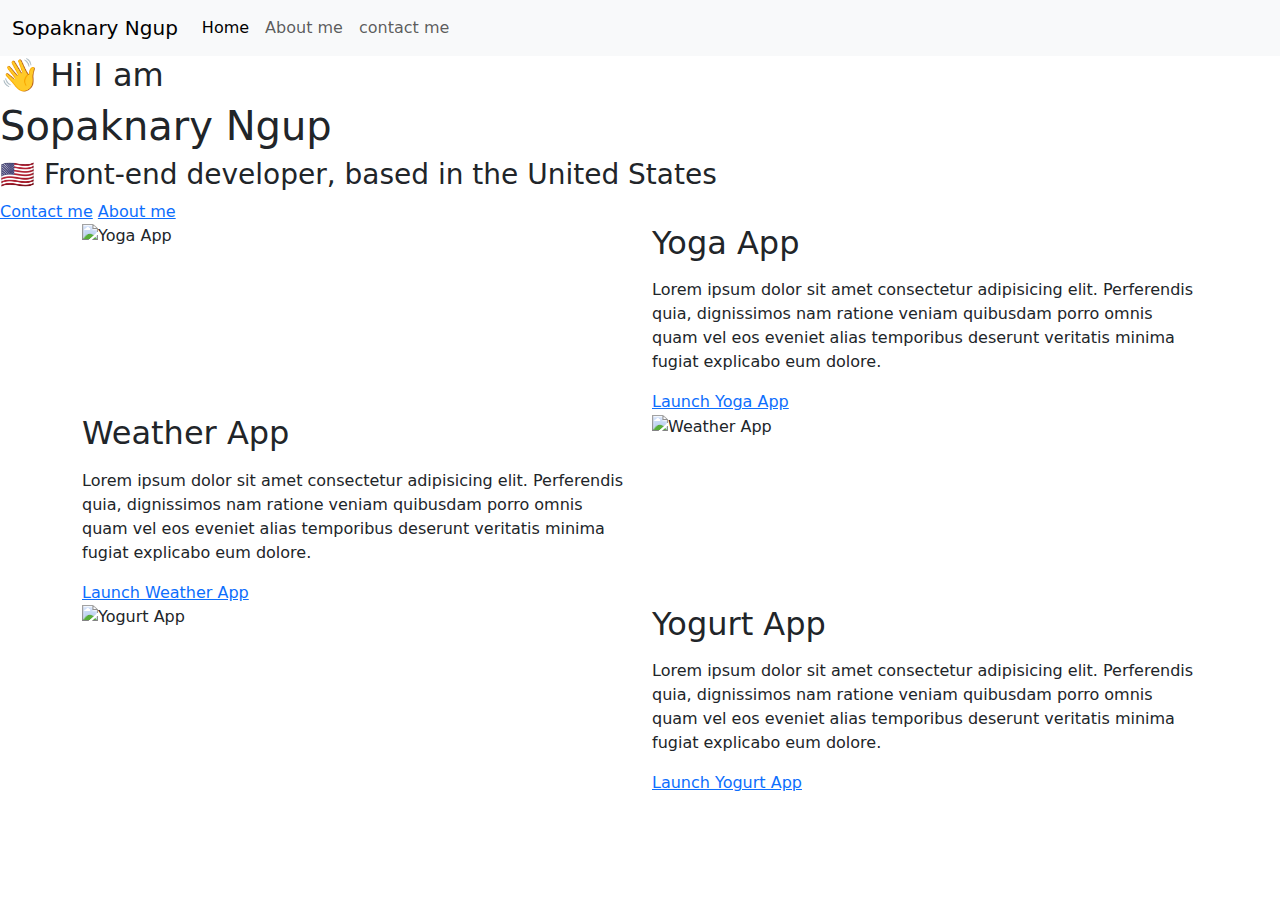
==== index.html @ 98485269 "moved code from codesandbox to vs code." ====
<!DOCTYPE html>
<html lang="en">
<head>
    <meta charset="UTF-8">
    <meta name="viewport" content="width=device-width, initial-scale=1.0">
    <title>Sopaknary Ngup: Portfolio Template</title>
    <meta name="description" content="This is an example template for a portfolio for front-end development.">
    <link href="https://cdn.jsdelivr.net/npm/bootstrap@5.3.3/dist/css/bootstrap.min.css" rel="stylesheet" integrity="sha384-QWTKZyjpPEjISv5WaRU9OFeRpok6YctnYmDr5pNlyT2bRjXh0JMhjY6hW+ALEwIH" crossorigin="anonymous">
    <script src="https://cdn.jsdelivr.net/npm/bootstrap@5.3.3/dist/js/bootstrap.bundle.min.js" integrity="sha384-YvpcrYf0tY3lHB60NNkmXc5s9fDVZLESaAA55NDzOxhy9GkcIdslK1eN7N6jIeHz" crossorigin="anonymous"></script>
</head>
<body>
    <nav class="navbar navbar-expand-lg bg-body-tertiary">
        <div class="container-fluid">
          <a class="navbar-brand" href="index.html">Sopaknary Ngup</a>
          <button
            class="navbar-toggler"
            type="button"
            data-bs-toggle="collapse"
            data-bs-target="#navbarNav"
            aria-controls="navbarNav"
            aria-expanded="false"
            aria-label="Toggle navigation"
          >
            <span class="navbar-toggler-icon"></span>
          </button>
          <div class="collapse navbar-collapse" id="navbarNav">
            <ul class="navbar-nav">
              <li class="nav-item">
                <a class="nav-link active" aria-current="page" href="index.html"
                  >Home</a
                >
              </li>
              <li class="nav-item">
                <a class="nav-link" href="about.html">About me</a>
              </li>
              <li class="nav-item">
                <a class="nav-link" href="about.html#contact">contact me</a>
              </li>
            </ul>
          </div>
        </div>
      </nav>
      <h2>👋 Hi I am</h2>
      <h1>Sopaknary Ngup</h1>
      <h3>🇺🇸 Front-end developer, based in the United States</h3>
      <div class="navigation-links">
        <a href="about.html#contact" class="contact-link">Contact me</a>
        <a href="about.html" class="about-link">About me</a>
      </div>
      <div class="container">
        <div class="row">
          <div class="col-md-6">
            <img src="images/yoga.png" alt="Yoga App" class="img-fluid" />
          </div>
          <div class="col-md-6">
            <h2 class="mb-3 text-start">Yoga App</h2>
            <p class="text-start">
              Lorem ipsum dolor sit amet consectetur adipisicing elit. Perferendis
              quia, dignissimos nam ratione veniam quibusdam porro omnis quam vel
              eos eveniet alias temporibus deserunt veritatis minima fugiat
              explicabo eum dolore.
            </p>
            <a href="#" class="project-link">Launch Yoga App</a>
          </div>
        </div>
        <div class="row">
          <div class="col-md-6">
            <h2 class="mb-3 text-start">Weather App</h2>
            <p class="text-start">
              Lorem ipsum dolor sit amet consectetur adipisicing elit. Perferendis
              quia, dignissimos nam ratione veniam quibusdam porro omnis quam vel
              eos eveniet alias temporibus deserunt veritatis minima fugiat
              explicabo eum dolore.
            </p>
            <a class="project-link" href="#">Launch Weather App</a>
          </div>
          <div class="col-md-6">
            <img src="images/weather.png" alt="Weather App" class="img-fluid" />
          </div>
        </div>
        <div class="row">
          <div class="col-md-6">
            <img src="images/yogurt.png" alt="Yogurt App" class="img-fluid" />
          </div>
          <div class="col-md-6">
            <h2 class="mb-3 text-start">Yogurt App</h2>
            <p class="text-start">
              Lorem ipsum dolor sit amet consectetur adipisicing elit. Perferendis
              quia, dignissimos nam ratione veniam quibusdam porro omnis quam vel
              eos eveniet alias temporibus deserunt veritatis minima fugiat
              explicabo eum dolore.
            </p>
            <a class="project-link" title="Yogurt App" href="#">Launch Yogurt App</a>
          </div>
        </div>
      </div>
</body>
</html>
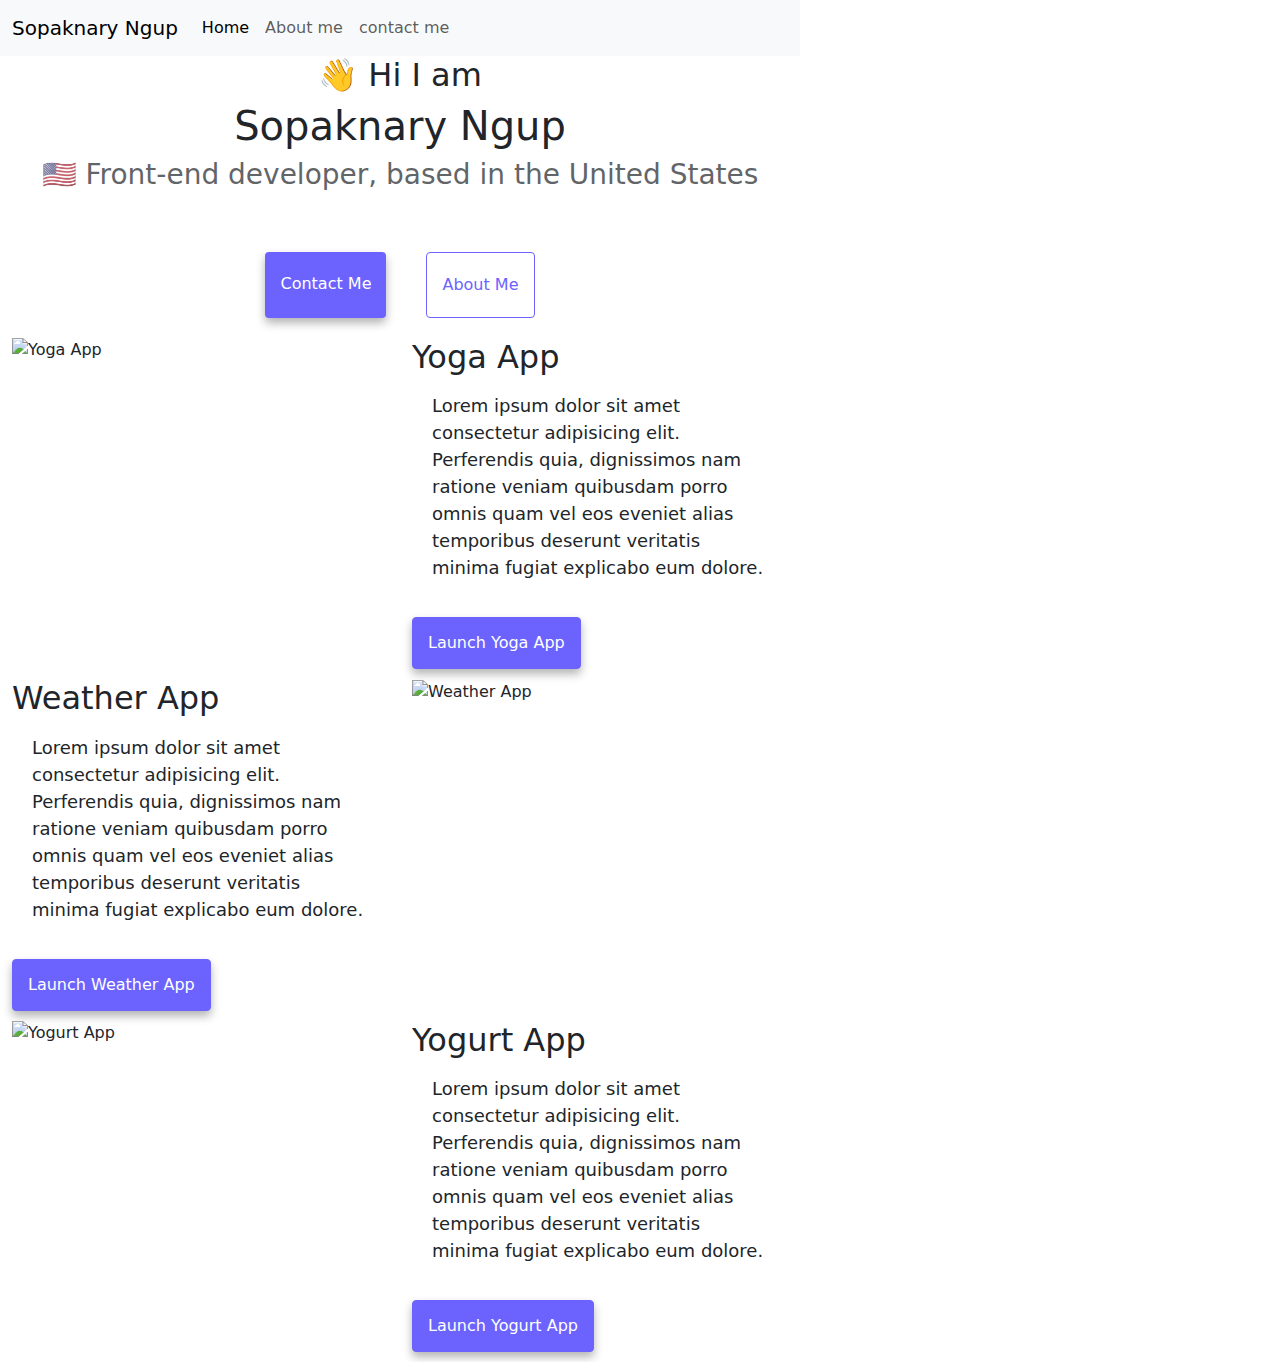
==== commit 52c469c1: "link css to html pages" ====
--- a/index.html
+++ b/index.html
@@ -5,6 +5,7 @@
     <meta name="viewport" content="width=device-width, initial-scale=1.0">
     <title>Sopaknary Ngup: Portfolio Template</title>
     <meta name="description" content="This is an example template for a portfolio for front-end development.">
+    <link rel="stylesheet" href="src/style.css">
     <link href="https://cdn.jsdelivr.net/npm/bootstrap@5.3.3/dist/css/bootstrap.min.css" rel="stylesheet" integrity="sha384-QWTKZyjpPEjISv5WaRU9OFeRpok6YctnYmDr5pNlyT2bRjXh0JMhjY6hW+ALEwIH" crossorigin="anonymous">
     <script src="https://cdn.jsdelivr.net/npm/bootstrap@5.3.3/dist/js/bootstrap.bundle.min.js" integrity="sha384-YvpcrYf0tY3lHB60NNkmXc5s9fDVZLESaAA55NDzOxhy9GkcIdslK1eN7N6jIeHz" crossorigin="anonymous"></script>
 </head>
--- a/src/style.css
+++ b/src/style.css
@@ -0,0 +1,104 @@
+:root {
+    --primary-color: #6c63ff;
+    --secondary-color: #f5f2fe;
+    --box-shadow: 0 5px 10px rgba(0, 0, 0, 0.3);
+}
+
+body {
+    margin: 60px auto;
+    max-width: 800px;
+}
+  
+h1,
+h2,
+h3 {
+    text-align: center;
+    margin: 0;
+}
+  
+h1 {
+    font-size: 96px;
+}
+  
+h2 {
+    font-size: 48px;
+}
+  
+h3 {
+    font-size: 24px;
+    opacity: 0.7;
+}
+  
+p {
+    padding: 0 20px 20px 20px;
+    font-size: 18px;
+}
+  
+.navigation-links {
+    display: flex;
+    margin-top: 40px;
+    justify-content: center;
+}
+  
+.navigation-links a {
+    margin: 20px;
+    border-radius: 4px;
+    padding: 20px 15px;
+    text-decoration: none;
+    text-transform: capitalize;
+}
+  
+.contact-link {
+    background: var(--primary-color);
+    box-shadow: var(--box-shadow);
+    color: white;
+}
+  
+.about-link {
+    color: var(--primary-color);
+    border: 1px solid var(--primary-color);
+}
+  
+.homepage-link {
+    color: var(--primary-color);
+    text-align: center;
+    display: block;
+}
+  
+.about-paragraphs {
+    display: flex;
+    margin: 30px;
+}
+  
+.about-paragraphs p {
+    margin: 10px;
+}
+  
+.email-link {
+    display: flex;
+    justify-content: center;
+    color: var(--primary-color);
+    font-size: 28px;
+    text-decoration: none;
+}
+  
+.email-link:hover {
+    text-decoration: underline;
+}
+  
+.project-link {
+    display: flex;
+    width: fit-content;
+    border: 1px solid var(--primary-color);
+    border-radius: 4px;
+    background-color: var(--primary-color);
+    color: white;
+    text-decoration: none;
+    padding: 13px 15px;
+    box-shadow: var(--box-shadow);
+    margin-bottom: 10px;
+}
+  
+.fs-l {
+    font-size: 60px;
+}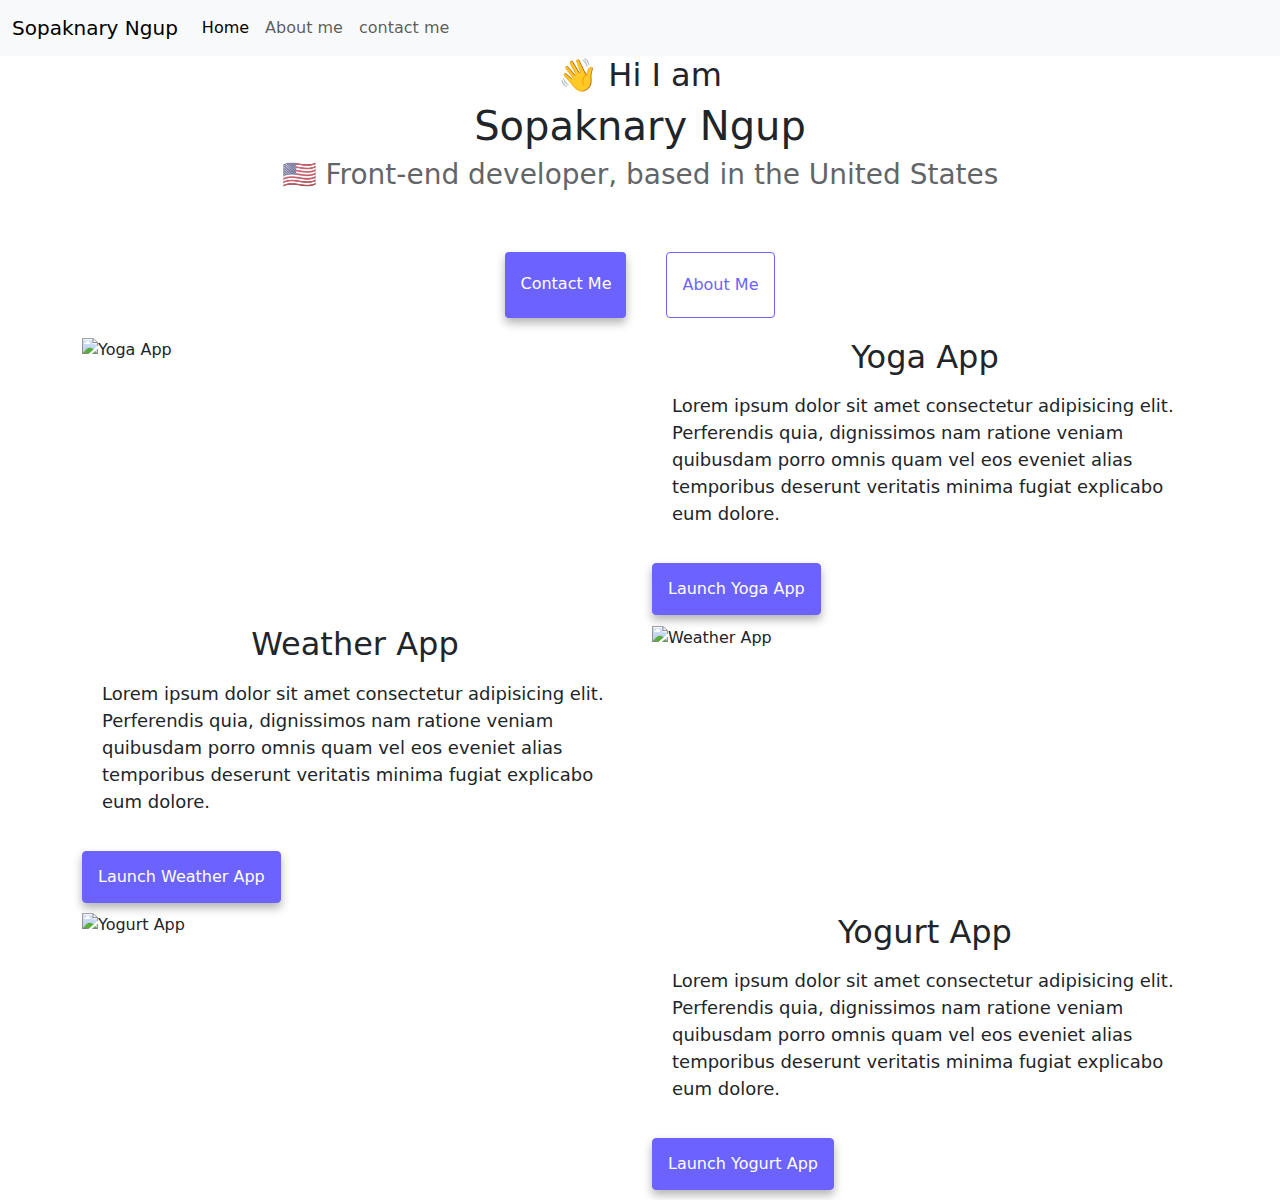
==== commit 91aef1ff: "Flipped weather app image when width is smaller" ====
--- a/index.html
+++ b/index.html
@@ -51,7 +51,7 @@
       <div class="container">
         <div class="row">
           <div class="col-md-6">
-            <img src="images/yoga.png" alt="Yoga App" class="img-fluid" />
+            <img src="https://ly8dzq.csb.app/images/yoga.png" alt="Yoga App" class="img-fluid" />
           </div>
           <div class="col-md-6">
             <h2 class="mb-3 text-start">Yoga App</h2>
@@ -64,7 +64,7 @@
             <a href="#" class="project-link">Launch Yoga App</a>
           </div>
         </div>
-        <div class="row">
+        <div class="row col-reverse">
           <div class="col-md-6">
             <h2 class="mb-3 text-start">Weather App</h2>
             <p class="text-start">
@@ -76,12 +76,12 @@
             <a class="project-link" href="#">Launch Weather App</a>
           </div>
           <div class="col-md-6">
-            <img src="images/weather.png" alt="Weather App" class="img-fluid" />
+            <img src="https://ly8dzq.csb.app/images/weather.png" alt="Weather App" class="img-fluid" />
           </div>
         </div>
         <div class="row">
           <div class="col-md-6">
-            <img src="images/yogurt.png" alt="Yogurt App" class="img-fluid" />
+            <img src="https://ly8dzq.csb.app/images/yogurt.png" alt="Yogurt App" class="img-fluid" />
           </div>
           <div class="col-md-6">
             <h2 class="mb-3 text-start">Yogurt App</h2>
--- a/src/style.css
+++ b/src/style.css
@@ -4,15 +4,22 @@
     --box-shadow: 0 5px 10px rgba(0, 0, 0, 0.3);
 }
 
+@media (max-width: 770px) {
+    .col-reverse {
+        flex-direction: column-reverse;
+    }
+}
+
 body {
     margin: 60px auto;
-    max-width: 800px;
+    max-width: 100%;
 }
   
 h1,
 h2,
 h3 {
-    text-align: center;
+    display: flex;
+    justify-content: center;
     margin: 0;
 }
   
